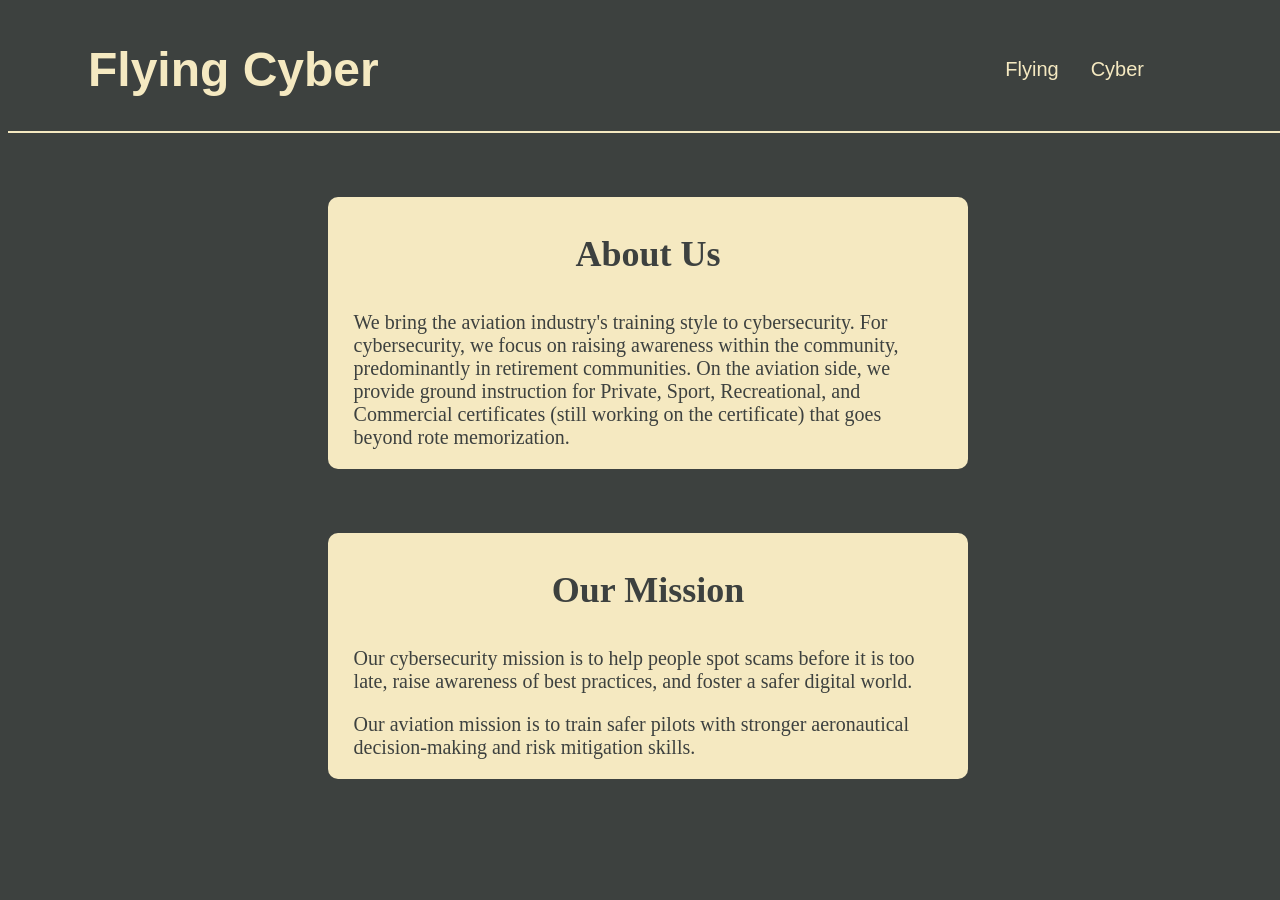
==== index.html @ 5c7857c6 "v0.1.0 20260614" ====
<!DOCTYPE html>
<html lang="en">

	<head>
		<meta charset="UTF-8">
		<title>Flying Cyber</title>
		<link rel="stylesheet" href="stylesheets/index.css">
	</head>

	<body>
		<article id="page">
			<header>

				<div class="container">
					<div id="navbar"></div>
					
				</div>

			</header>

			<section class="about">

				<div class="about-container">

					<h1 class="about-title">
						About Us
					</h1>

					<p class="about-content">
						We bring the aviation industry's training style to cybersecurity. For cybersecurity, we focus on raising awareness within the community, predominantly in retirement communities. On the aviation side, we provide ground instruction for Private, Sport, Recreational, and Commercial certificates (still working on the certificate) that goes beyond rote memorization.
					</p>
					
				</div>

			</section>

			<section class="mission">

				<div class="mission-container">

					<h1 class="mission-title">
						Our Mission
					</h1>

					<p class="mission-content">
						Our cybersecurity mission is to help people spot scams before it is too late, raise awareness of best practices, and foster a safer digital world.
					</p>
					<p class="mission-content">
						Our aviation mission is to train safer pilots with stronger aeronautical decision-making and risk mitigation skills. 
					</p>

				</div>

			</section>

		</article>

		<script src="scripts/navbar.js"></script>

	</body>

</html>
---- stylesheets/index.css ----
/* site variables */
:root {
    --bg-color: #3d413f;
    --fg-color: #f5e9c1;
    --bg-hover: #333;
    --fg-hover: #fff;
}

/* site css */

/* page  */
body {
    width: 100%;
    background-color: var(--bg-color);
}

/* Navbar container */
.navbar {
  width: auto;
  overflow: hidden;
  background-color: var(--bg-color);
  font-family: Arial;
  display: flex;
  flex-direction: row;
  align-items: center;
  justify-content: space-between;
  margin: 0px;
  padding: 0vh 10vw 0vh 5vw;
  border-bottom: solid 2px var(--fg-color);
}

/* Navbar Title */
.title {
    display: flex;
    text-align: center;
    align-items: center;
}

#title {
    font-size: 48px !important;
}

/* Links inside the navbar */
.navbar a {
  float: left;
  font-size: 20px;
  color: var(--fg-color);
  text-align: center;
  padding: 14px 16px;
  text-decoration: none;
}

/* The dropdown container */
.dropdown {
  float: left;
  overflow: hidden;
  /* padding: 0vw 4vw; */
}

/* Dropdown button */
.dropdown .dropbtn {
  font-size: 20px;
  border: none;
  outline: none;
  color: var(--fg-color);
  padding: 14px 16px;
  background-color: inherit;
  font-family: inherit; /* Important for vertical align on mobile phones */
  margin: 0; /* Important for vertical align on mobile phones */
}

/* Add a red background color to navbar links on hover */
.dropdown:hover .dropbtn {
  background-color: var(--bg-hover);
}

/* Dropdown content (hidden by default) */
.dropdown-content {
  display: none;
  position: absolute;
  background-color: #000;
  min-width: 160px;
  box-shadow: 0px 8px 16px 0px rgba(0,0,0,0.2);
  z-index: 1;
}

/* Links inside the dropdown */
.dropdown-content a {
  float: none;
  color: #fff;
  padding: 12px 16px;
  text-decoration: none;
  display: block;
  text-align: left;
}

/* Add a grey background color to dropdown links on hover */
.dropdown-content a:hover {
  background-color: var(--bg-hover);
  color: var(--fg-hover);
}

/* Show the dropdown menu on hover */
.dropdown:hover .dropdown-content {
  display: block;
  margin-top: 46px;
}

/* landing page css */

.about {
    margin: 5% 25% 0% 25%;
}

.about-container {
    display: flex;
    flex-direction: column;
    align-items: center;
    justify-content: center;
    background-color: var(--fg-color);
    color: var(--bg-color);
    padding: 0vh 2vw;
    border-radius: 10px;
}

.about-title {
    font-size: 36px;
}

.about-content {
    font-size: 1.25em;
    margin-top: 0%;
}

.mission {
    margin: 5% 25% 0% 25%;
}

.mission-container {
    display: flex;
    flex-direction: column;
    align-items: center;
    justify-content: center;
    background-color: var(--fg-color);
    color: var(--bg-color);
    padding: 0vh 2vw;
    border-radius: 10px;
}

.mission-title {
    font-size: 36px;
}

.mission-content {
    font-size: 1.25em;
    margin-top: 0%;
}

/* flying pages css */

.flying-intro {
    margin: 5% 25% 0% 25%;
}

.flying-intro-container {
    display: flex;
    flex-direction: column;
    align-items: center;
    justify-content: center;
    background-color: var(--fg-color);
    color: var(--bg-color);
    padding: 0vh 2vw;
    border-radius: 10px;
}

.flying-intro-title {
    font-size: 36px;
}

.flying-intro-content {
    font-size: 1.25em;
    margin-top: 0%;
}

/* cyber pages css */

.cyber-intro {
    margin: 5% 25% 0% 25%;
}

.cyber-intro-container {
    display: flex;
    flex-direction: column;
    align-items: center;
    justify-content: center;
    background-color: var(--fg-color);
    color: var(--bg-color);
    padding: 0vh 2vw;
    border-radius: 10px;
}

.cyber-intro-title {
    font-size: 36px;
}

.cyber-intro-content {
    font-size: 1.25em;
    margin-top: 0%;
}
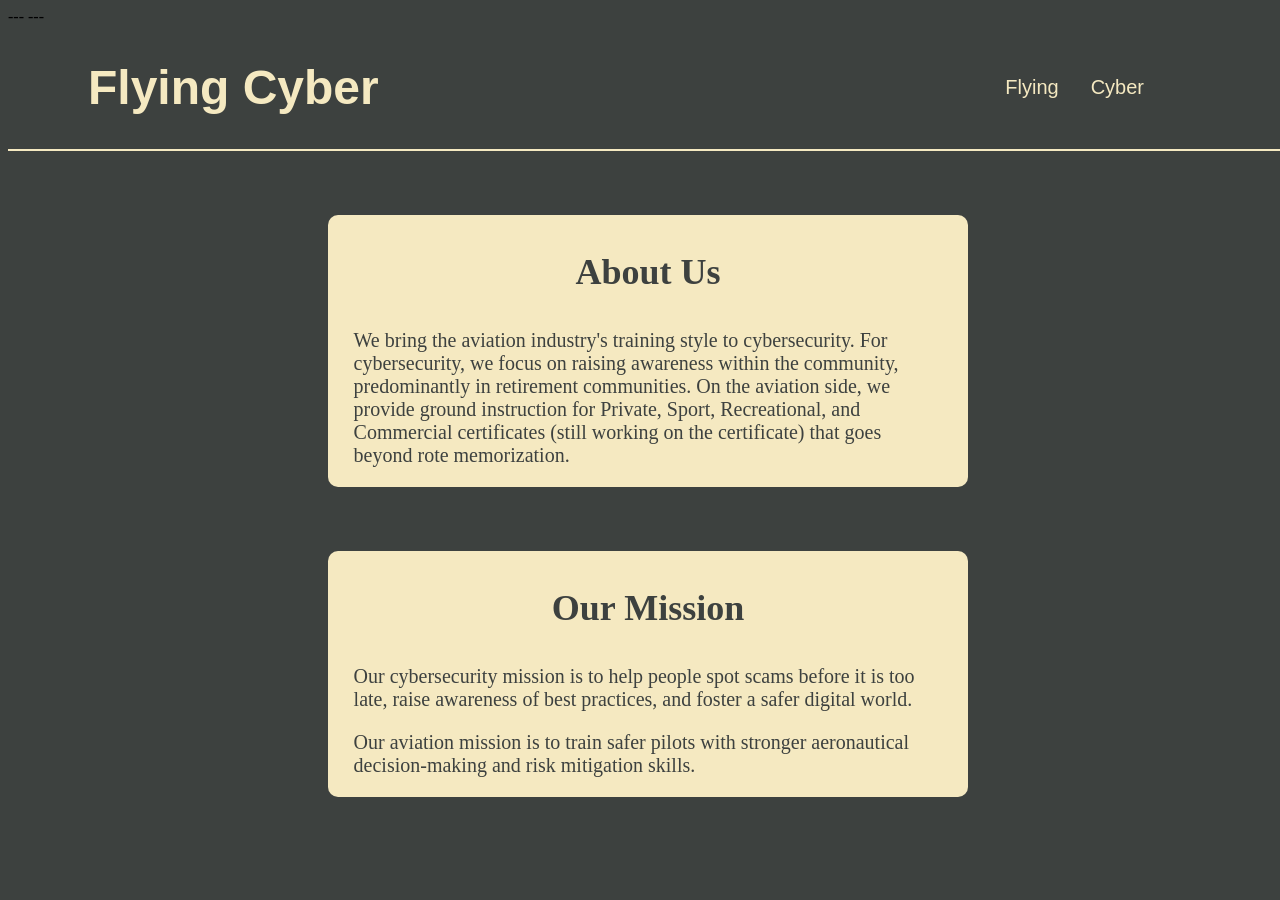
==== commit f56da9a8: "v0.1.6 2026-06-15" ====
--- a/index.html
+++ b/index.html
@@ -1,3 +1,6 @@
+---
+---
+<!-- v0.1.6 2026-06-15 -->
 <!DOCTYPE html>
 <html lang="en">
 
--- a/stylesheets/index.css
+++ b/stylesheets/index.css
@@ -1,3 +1,4 @@
+/* v0.1.6 2026-06-15 */
 /* site variables */
 :root {
     --bg-color: #3d413f;
@@ -206,4 +207,63 @@
 .cyber-intro-content {
     font-size: 1.25em;
     margin-top: 0%;
+}
+
+#cyber-contact-form {
+    padding: 0vh 0vw 1.5vh 0vw;
+    display: flex;
+    flex-direction: column;
+}
+
+.cyber-contact-form-element {
+    padding: 5px 0px;
+    font-size: 18px;
+}
+
+#cyber-submit {
+    background-color: var(--bg-color);
+    color: var(--fg-color);
+    border-radius: 10px;
+    border: inset 2px black;
+    font-size: large;
+}
+
+#cyber-submit:hover {
+    font-weight: bolder;
+    border: outset 2px black;
+}
+
+#phish-form {
+    padding: 0vh 0vw 1.5vh 0vw;
+    display: flex;
+    flex-direction: column;
+    text-align: justify;
+
+}
+
+.phish-form-element {
+    padding: 5px 0px;
+    font-size: 18px;
+}
+
+#phish-submit {
+    background-color: var(--bg-color);
+    color: var(--fg-color);
+    border-radius: 10px;
+    border: inset 2px black;
+    font-size: large;
+    margin-top: 10px !important;
+}
+
+#phish-submit:hover {
+    font-weight: bolder;
+    border: outset 2px black;
+}
+
+#result {
+    margin-top: 20px;
+    padding: 15px;
+    border-radius: 4px;
+    font-weight: bold;
+    text-align: center;
 }
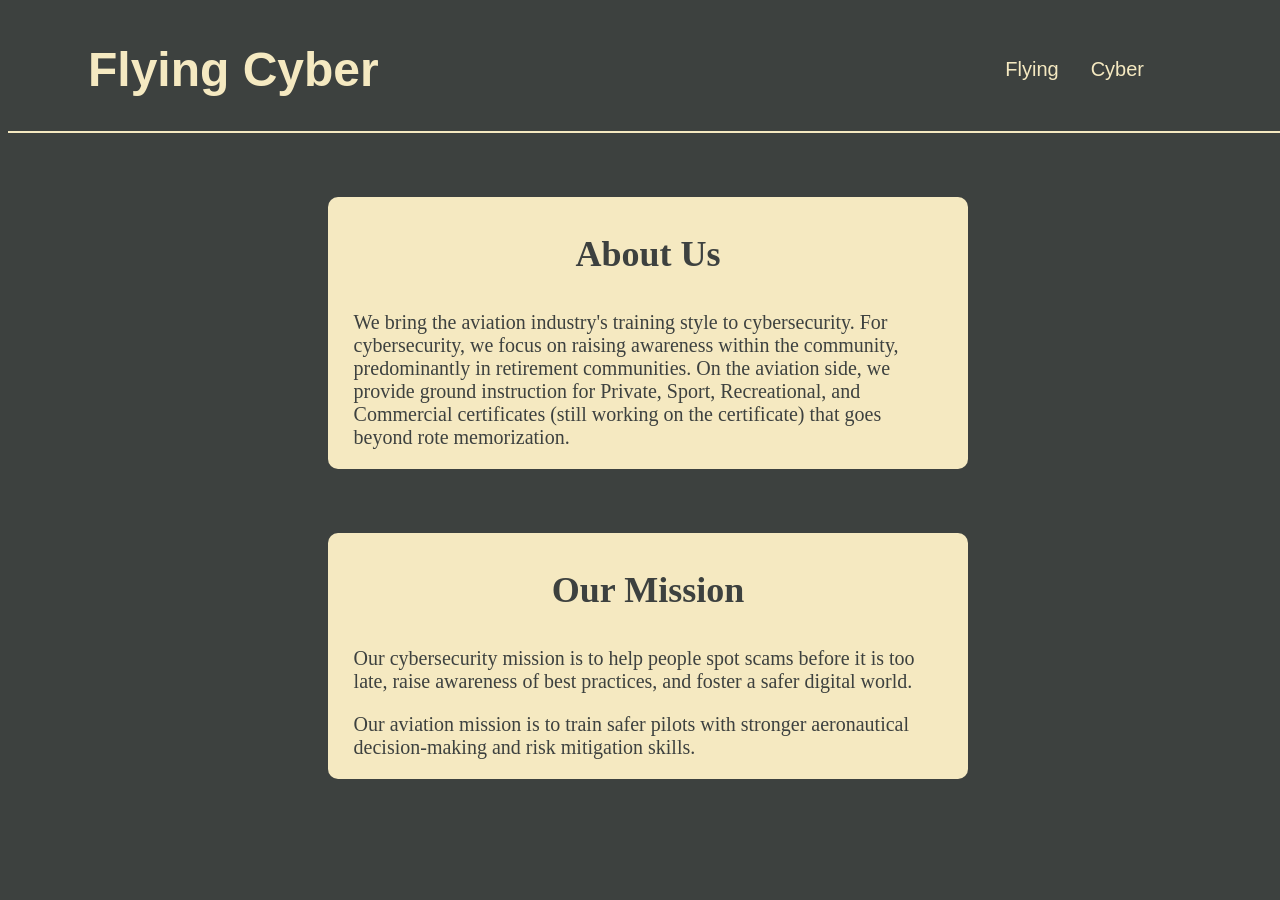
==== commit 1879b465: "v0.1.6 2026-06-15" ====
--- a/index.html
+++ b/index.html
@@ -1,5 +1,3 @@
----
----
 <!-- v0.1.6 2026-06-15 -->
 <!DOCTYPE html>
 <html lang="en">
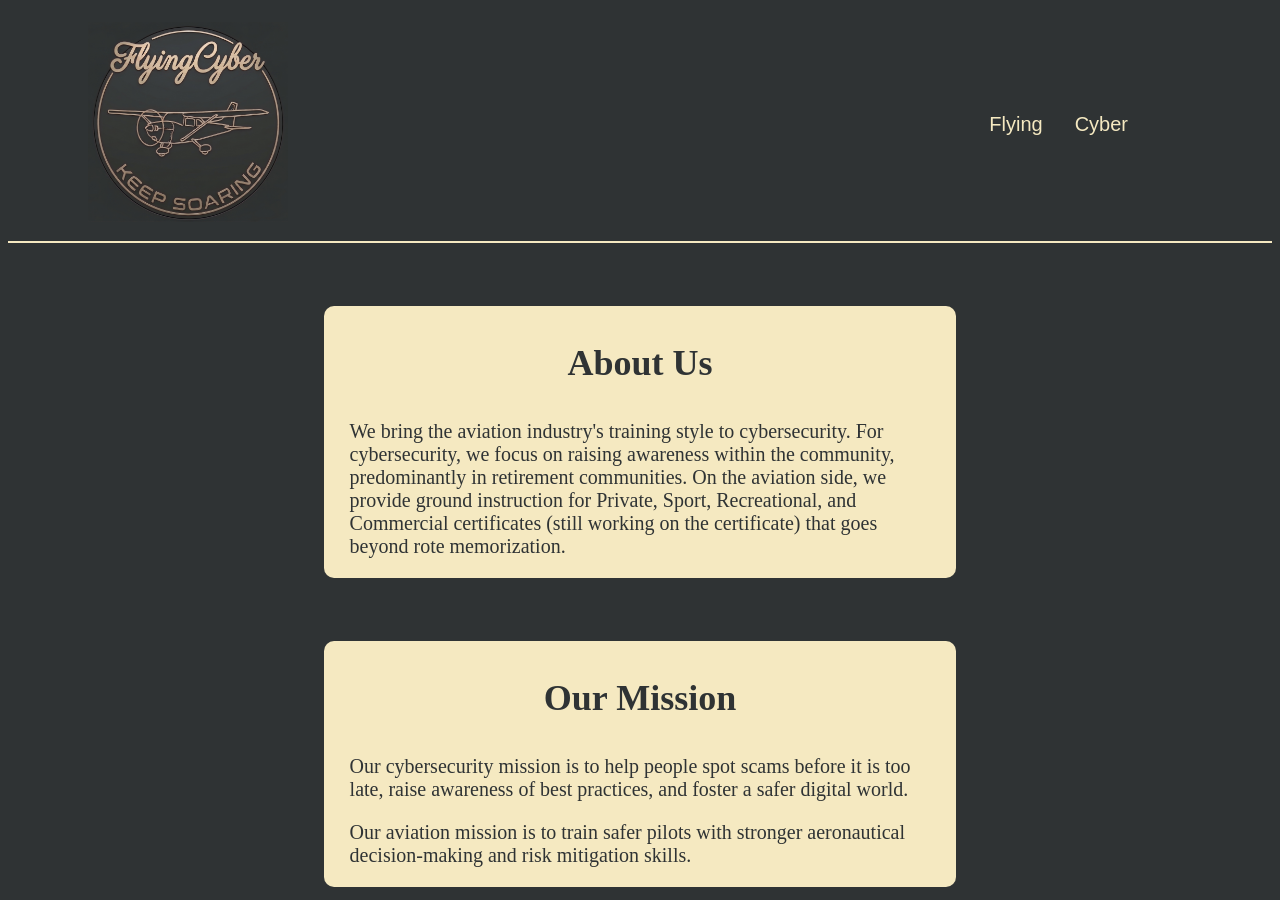
==== commit 1c39b714: "v0.2.31 2026 07 13" ====
--- a/index.html
+++ b/index.html
@@ -1,9 +1,10 @@
-<!-- v0.1.6 2026-06-15 -->
+<!-- v0.2.31 2026 07 13 -->
 <!DOCTYPE html>
 <html lang="en">
 
 	<head>
 		<meta charset="UTF-8">
+		<meta name="viewport" content="width=device-width, initial-scale=1.0">
 		<title>Flying Cyber</title>
 		<link rel="stylesheet" href="stylesheets/index.css">
 	</head>
@@ -19,15 +20,15 @@
 
 			</header>
 
-			<section class="about">
+			<section class="section-content">
 
-				<div class="about-container">
+				<div class="content-container">
 
-					<h1 class="about-title">
+					<h1 class="content-title">
 						About Us
 					</h1>
 
-					<p class="about-content">
+					<p class="content">
 						We bring the aviation industry's training style to cybersecurity. For cybersecurity, we focus on raising awareness within the community, predominantly in retirement communities. On the aviation side, we provide ground instruction for Private, Sport, Recreational, and Commercial certificates (still working on the certificate) that goes beyond rote memorization.
 					</p>
 					
@@ -35,18 +36,18 @@
 
 			</section>
 
-			<section class="mission">
+			<section class="section-content">
 
-				<div class="mission-container">
+				<div class="content-container">
 
-					<h1 class="mission-title">
+					<h1 class="content-title">
 						Our Mission
 					</h1>
 
-					<p class="mission-content">
+					<p class="content">
 						Our cybersecurity mission is to help people spot scams before it is too late, raise awareness of best practices, and foster a safer digital world.
 					</p>
-					<p class="mission-content">
+					<p class="content">
 						Our aviation mission is to train safer pilots with stronger aeronautical decision-making and risk mitigation skills. 
 					</p>
 
--- a/stylesheets/index.css
+++ b/stylesheets/index.css
@@ -1,7 +1,8 @@
-/* v0.1.6 2026-06-15 */
+/* v0.2.3 2026 07 13 */
+
 /* site variables */
 :root {
-    --bg-color: #3d413f;
+    --bg-color: #2F3334;
     --fg-color: #f5e9c1;
     --bg-hover: #333;
     --fg-hover: #fff;
@@ -11,7 +12,7 @@
 
 /* page  */
 body {
-    width: 100%;
+    width: auto;
     background-color: var(--bg-color);
 }
 
@@ -37,8 +38,9 @@
     align-items: center;
 }
 
-#title {
-    font-size: 48px !important;
+#logo {
+    width: 200px;
+    height: auto;
 }
 
 /* Links inside the navbar */
@@ -70,7 +72,7 @@
   margin: 0; /* Important for vertical align on mobile phones */
 }
 
-/* Add a red background color to navbar links on hover */
+/* Add a background color to navbar links on hover */
 .dropdown:hover .dropbtn {
   background-color: var(--bg-hover);
 }
@@ -95,7 +97,7 @@
   text-align: left;
 }
 
-/* Add a grey background color to dropdown links on hover */
+/* Add a background color to dropdown links on hover */
 .dropdown-content a:hover {
   background-color: var(--bg-hover);
   color: var(--fg-hover);
@@ -107,13 +109,9 @@
   margin-top: 46px;
 }
 
-/* landing page css */
-
-.about {
-    margin: 5% 25% 0% 25%;
-}
-
-.about-container {
+/* pages css */
+
+.content-container {
     display: flex;
     flex-direction: column;
     align-items: center;
@@ -122,97 +120,24 @@
     color: var(--bg-color);
     padding: 0vh 2vw;
     border-radius: 10px;
-}
-
-.about-title {
+    margin: 5% 25% 0% 25%;    
+}
+
+.content-title {
     font-size: 36px;
 }
 
-.about-content {
+.content {
     font-size: 1.25em;
     margin-top: 0%;
 }
 
-.mission {
-    margin: 5% 25% 0% 25%;
-}
-
-.mission-container {
-    display: flex;
-    flex-direction: column;
-    align-items: center;
-    justify-content: center;
-    background-color: var(--fg-color);
-    color: var(--bg-color);
-    padding: 0vh 2vw;
-    border-radius: 10px;
-}
-
-.mission-title {
-    font-size: 36px;
-}
-
-.mission-content {
-    font-size: 1.25em;
-    margin-top: 0%;
-}
-
-/* flying pages css */
-
-.flying-intro {
-    margin: 5% 25% 0% 25%;
-}
-
-.flying-intro-container {
-    display: flex;
-    flex-direction: column;
-    align-items: center;
-    justify-content: center;
-    background-color: var(--fg-color);
-    color: var(--bg-color);
-    padding: 0vh 2vw;
-    border-radius: 10px;
-}
-
-.flying-intro-title {
-    font-size: 36px;
-}
-
-.flying-intro-content {
-    font-size: 1.25em;
-    margin-top: 0%;
-}
-
-/* cyber pages css */
-
-.cyber-intro {
-    margin: 5% 25% 0% 25%;
-}
-
-.cyber-intro-container {
-    display: flex;
-    flex-direction: column;
-    align-items: center;
-    justify-content: center;
-    background-color: var(--fg-color);
-    color: var(--bg-color);
-    padding: 0vh 2vw;
-    border-radius: 10px;
-}
-
-.cyber-intro-title {
-    font-size: 36px;
-}
-
-.cyber-intro-content {
-    font-size: 1.25em;
-    margin-top: 0%;
-}
-
 #cyber-contact-form {
     padding: 0vh 0vw 1.5vh 0vw;
     display: flex;
     flex-direction: column;
+    text-align: left;
+    font-size: 20px;
 }
 
 .cyber-contact-form-element {
@@ -237,33 +162,181 @@
     padding: 0vh 0vw 1.5vh 0vw;
     display: flex;
     flex-direction: column;
-    text-align: justify;
-
+    text-align: left;
+    font-size: 20px;
 }
 
 .phish-form-element {
     padding: 5px 0px;
-    font-size: 18px;
-}
-
-#phish-submit {
+}
+
+.phish-form-button {
     background-color: var(--bg-color);
     color: var(--fg-color);
     border-radius: 10px;
     border: inset 2px black;
     font-size: large;
     margin-top: 10px !important;
-}
-
-#phish-submit:hover {
+    width: 45%;
+}
+
+.phish-form-button:hover {
     font-weight: bolder;
     border: outset 2px black;
-}
-
-#result {
-    margin-top: 20px;
-    padding: 15px;
-    border-radius: 4px;
-    font-weight: bold;
+    cursor: pointer;
+}
+
+.button-container {
+    display: flex;
+    justify-content: space-evenly;
+    padding: 10px 0px 20px 0px;
+}
+
+.phish-disclaimer {
+    padding: 0px 40px;
+    font-size: 20px;
+}
+
+.modal-overlay {
+    display: none;
+    position: fixed;
+    top: 0;
+    left: 0;
+    width: 100%;
+    height: 100%;
+    background-color: rgba(0,0,0,0.6);
+    z-index: 1000;
+    justify-content: center;
+    align-items: center;
+}
+
+.modal-box {
+    background-color: var(--fg-color);
+    padding: 30px;
+    border-radius: 8px;
+    max-width: 500px;
+    width: 90%;
+    box-shadow: 0 4px 15px rgba(0,0,0,0.2);
+    position: relative;
     text-align: center;
+    animation: fadeIn 0.3s ease-in-out;
+}
+
+.close-btn {
+    position: absolute;
+    top: 10px;
+    right: 15px;
+    background: none;
+    border: none;
+    font-size: 24px;
+    cursor: pointer;
+    color: #aaa;
+}
+
+.close-btn:hover {
+    color: #000;
+}
+
+#verdict-title {
+    background-color: var(--bg-color);
+    padding: 3px 0px;
+    border-radius: 5px;
+}
+
+/* smooth pop-in animation */
+@keyframes fadeIn {
+    from { transform: scale(0.9); opacity: 0; }
+    to { transform: scale(1); opacity: 1; }
+}
+
+.phish-form-q-header {
+    display: flex;
+    flex-direction: row;
+    justify-content: space-between;
+    align-items: center;
+}
+
+.phish-form-q-header p {
+    width: 75%;
+}
+
+.clear-q {
+    background-color: var(--bg-color);
+    color: var(--fg-color);
+    border-radius: 10px;
+    border: inset 2px black;
+    font-size: large;
+}
+
+.clear-q:hover {
+    font-weight: bolder;
+    border: outset 2px black;
+    cursor: pointer;
+}
+
+/* media queries for smaller screens */
+@media (max-width: 800px) {
+    body {
+        padding: 10px;
+        width: auto;
+    }
+
+    .content-container {
+        padding: 20px 15px;
+    }
+
+    .phish-form-q-header {
+        flex-direction: column;
+        align-items: flex-start;
+        gap: 5px;
+    }
+
+    .clear-q {
+        font-size: 0.8rem;
+        margin-bottom: 8px;
+    }
+
+    .button-container {
+        flex-direction: column;
+        gap: 10px;
+        width: 100%;
+    }
+
+    .phish-form-element label {
+        flex-direction: column;
+        text-align: left;
+        padding: 10px 5px;
+        font-size: 1rem;
+    }
+
+    .phish-form-button {
+        width: auto;
+    }
+
+    .cyber-contact-form-element label {
+        flex-direction: column;
+        text-align: left;
+        padding: 10px 5px;
+        font-size: 1rem;
+    }
+
+    #cyber-contact-form {
+        width: 90%;
+    }
+
+    textarea {
+        height: 90px;
+        width: 90%;
+        padding: 8px;
+        font-size: 16px;
+    }
+
+    .content-container {
+        padding: auto;
+        margin: 0.5vh 0.125vw;
+    }
+
+    .content-title {
+        text-align: center;
+    }
 }
